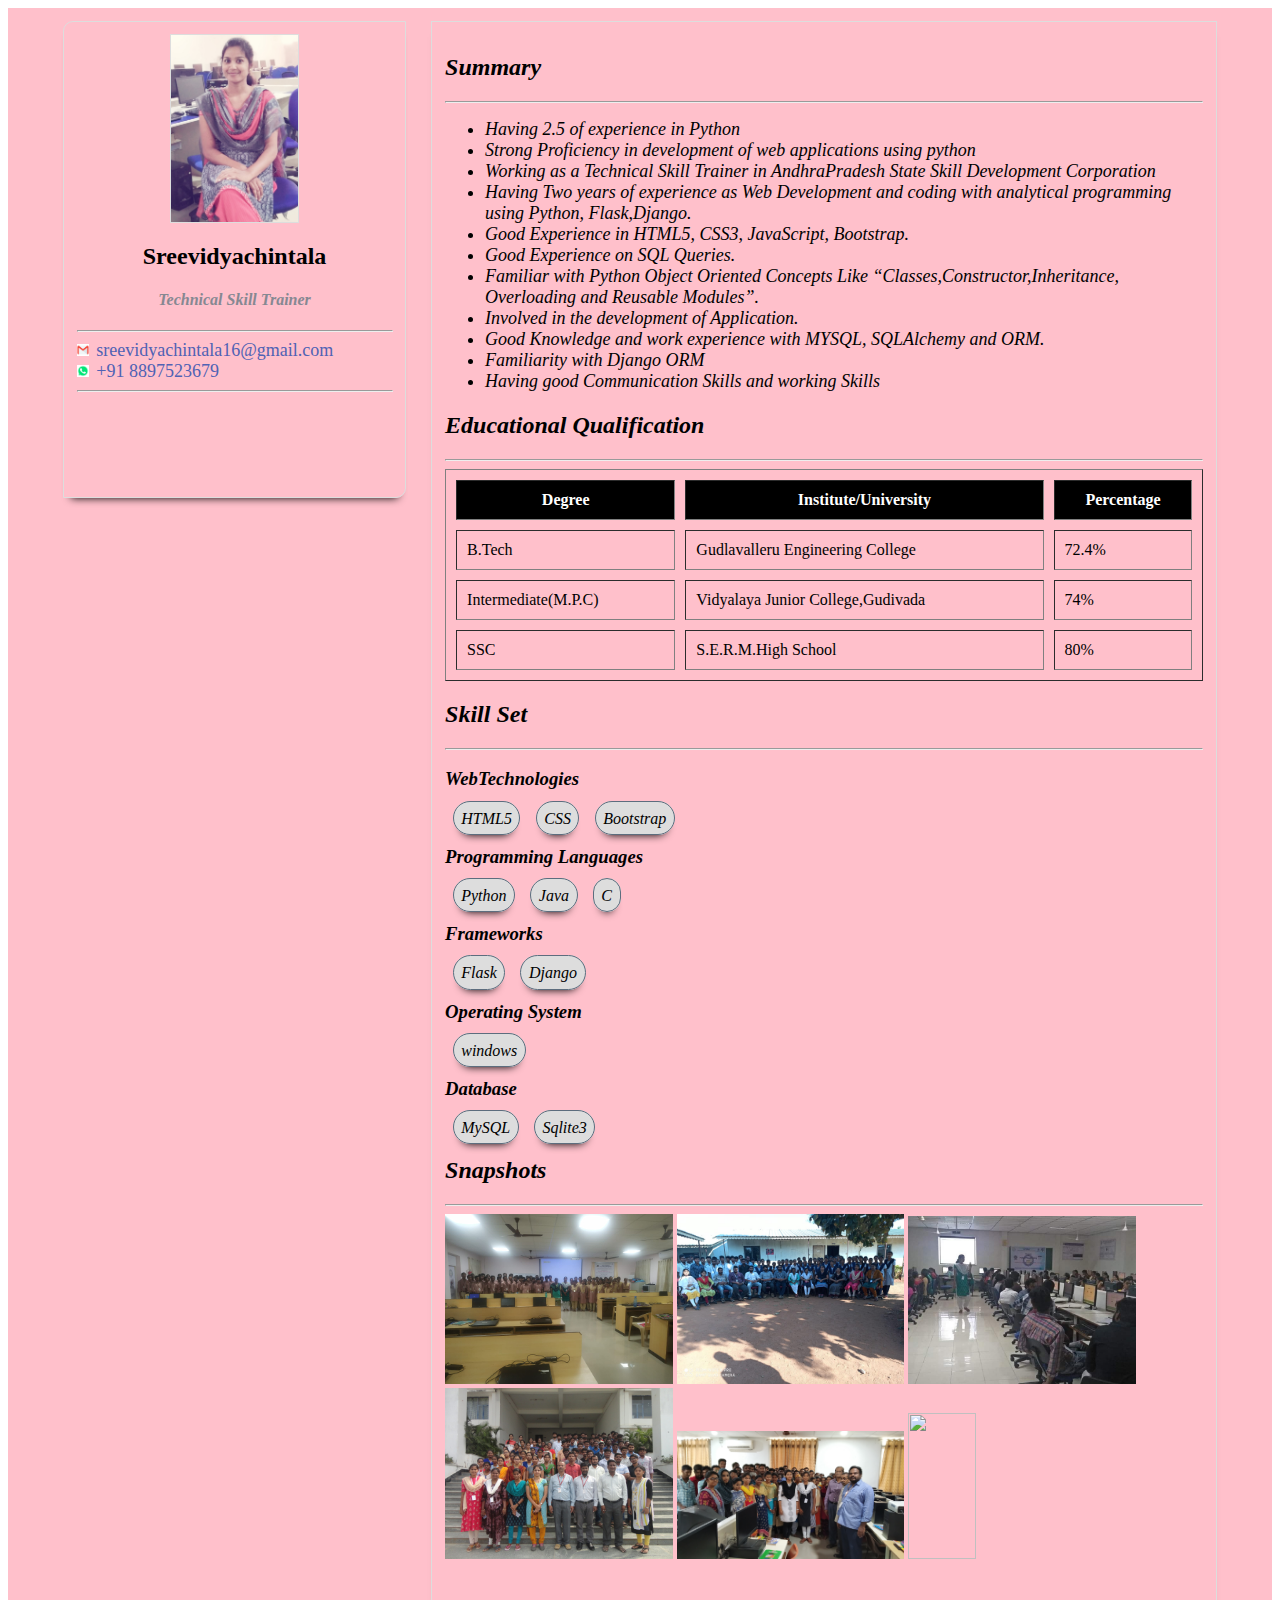
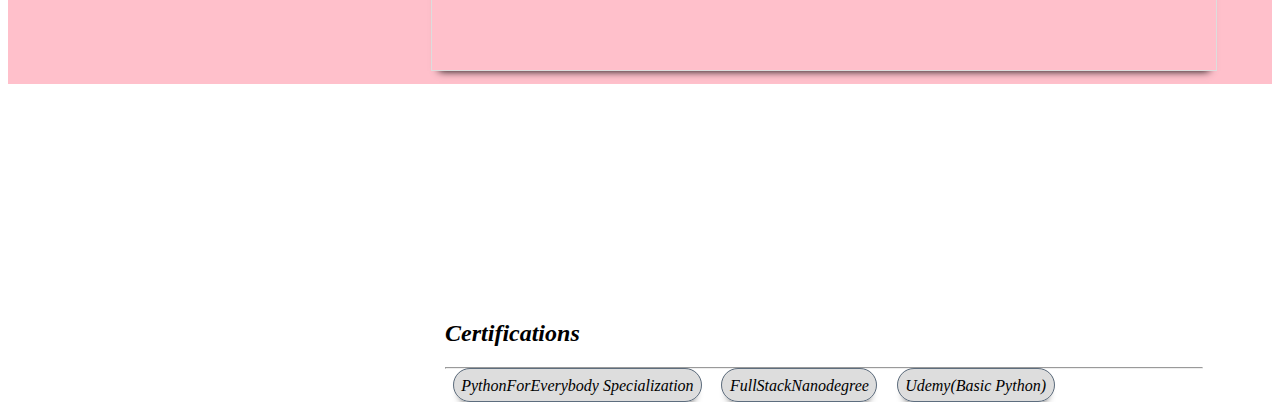
==== index.html @ bd4d66af "firstcommit" ====
<html lang="en">

<head>
	<title>My Profile</title>
	<!-- <meta name="viewport" content="width=device.width,initial.scale=1" /> -->
	<link rel="stylesheet" href="css/style.css" />
</head>
<body>
	<section class="parent">
		<article class="child">
			<img src="images/sam2.jpg" class="profile"/>
				<h2>Sreevidyachintala</h2>
				<h4 class="role">Technical Skill Trainer</h4><hr>
			<div class="contact">
				<img src="images/gmail.png" class="info"/>
				<a href="mailto:sreevidya.c@apssdc.in" class="link">sreevidyachintala16@gmail.com</a>
	  		 </div>
	   		 <div class="contact">
	    		<img src="images/whatsapp.png" class="info"/>
				<a href="tel:+91 8897523679" class="link">+91 8897523679</a>
			</div>

     		<hr>

      			<!-- <a href="facebook.com"><img src="img/icon/facebook.svg"/ class="socialicon"></a>
   				<a href="linkedin.com"><img src="img/icon/linkedin.svg"/ class="socialicon"></a>
  				<a href="github.com" ><img src="img/icon/github.svg"/ class="socialicon"></a>
  				<a href="twitter.com"><img src="img/icon/twitter.svg"/ class="socialicon"></a> -->
		</article>
		<!--<article class="child">
			   <img src="images/anu.jpg" class="profile"/>
		  		<h2>Archanaelisala</h2>
		  		<h4 class="role">Working as a Technical skill trainer in APSSDC</h4><hr>
		  	<div class="contact">
		  	<img src="images/gmail.png" class="info"/>
			<a href="mailto:archana.e@apssdc.in" class="link">archana.e@apssdc.in</a>
		</div>
		<div class="contact">
			<img src="images/whatsapp.png" class="info"/>
			<a href="tel:+91 8466852424" class="link">+91 8466852424</a>
		</div>
		<hr>
		<a href="facebook.com"><img src="img/icon/facebook.svg"/ class="socialicon"></a>
        <a href="linkedin.com"><img src="img/icon/linkedin.svg"/ class="socialicon"></a>
        <a href="github.com" ><img src="img/icon/github.svg"/ class="socialicon"></a>
        <a href="twitter.com"><img src="img/icon/twitter.svg"/ class="socialicon"></a>
		</article>-->
		<article class="child2">
			<h2>Summary</h2><hr>
			<ul>
				<li>Having 2.5 of experience in Python</li>
				<li>Strong Proficiency in development of web applications using python</li>
				<li>Working as a Technical Skill Trainer in AndhraPradesh State Skill Development Corporation </li>
				<li>Having Two years of experience as Web Development and coding with analytical programming using Python, Flask,Django.</li>
				<li>Good Experience in HTML5, CSS3, JavaScript, Bootstrap.</li>
				<li>Good Experience on SQL Queries.</li>
				<li>Familiar with Python Object Oriented Concepts Like “Classes,Constructor,Inheritance, Overloading and Reusable Modules”.
</li>
<li>Involved in the development of Application.</li>
<li>Good Knowledge and work experience with MYSQL, SQLAlchemy and ORM.</li>
<li>Familiarity with Django ORM</li>
				<li>Having good Communication Skills and working Skills</li>
			</ul>
			
			<h2>Educational Qualification</h2><hr>
			<div class="table.responsive">
			<table border="1"  cellpadding="10" cellspacing="10">

				<thead>
					<tr>
						<th >Degree</th>
						<th>Institute/University</th>
						<th>Percentage</th>
						
					</tr>

				</thead>
				<tbody>
					<tr>
						<td>B.Tech</td>
						<td>Gudlavalleru Engineering College</td>
						<td>72.4%</td>
					</tr>
					<tr>
						<td>Intermediate(M.P.C)</td>
						<td>Vidyalaya Junior College,Gudivada</td>
						<td>74%</td>
					</tr>
					<tr>
						<td>SSC</td>
						<td>S.E.R.M.High School</td>
						<td>80%</td>
					</tr>
				</tbody>
			</table>

	</div>
	<h2>Skill Set</h2><hr>
    
     <h3>WebTechnologies</h3>
     <span>HTML5</span><span>CSS</span><span>Bootstrap</span>

     <h3>Programming Languages</h3>
     <span>Python</span><span>Java</span><span>C</span>
     <h3>Frameworks</h3>
     <span>Flask</span><span>Django</span>
     <h3>Operating System</h3>
     <span>windows</span>
     <h3>Database</h3>
     <span>MySQL</span><span>Sqlite3</span>

     <h2>Snapshots</h2><hr>
     <img src="images/AANM.jpg" class="info1">
     <img src="images/IIIT.jpg" class="info1">
     <img src="images/lbrce.jpg" class="info1">
     <img src="images/vignans.jpg" class="info1">
     <img src="images/snap1.jpg" class="info1">
     <img src="images/snap2.jpg" class="info1">

     <h2>Certifications</h2><hr>
        <span>PythonForEverybody Specialization</span>
        <span>FullStackNanodegree</span>
        <span>Udemy(Basic Python)</span>

     
     
     
</article>
	
		
	</section>
	
</body>
</html>
---- css/style.css ----
.parent{
	display: flex;
	flex-direction: row;
	flex-wrap: wrap;
	justify-content: center;
	background-color: pink;
}

.child{
	width: 25%;
	border: 1px solid #ddd;
	padding: 1%;
	margin: 1%;
	text-align: center;
	box-shadow: 0px 8px 8px -8px #000;
	border-radius: 10px 0px;
	height: 450px;
}
.role{
	color: #868892;
	font-style: italic;
}
.profile{
	width: 40%;
	border: 1px solid #ddd;
	/*border-radius: 50%;*/
}

.link{
	margin: 1%;
	text-decoration: none;
	font-size: 18px;
	color: #5062b4;
}
.info{
	width: 4%;
}
.info1{
	width: 30%;
}
.contact{
	text-align: left;
}
.socialicon{
	width:10%;
}
.child2{
	width: 60%;
	margin: 1%;
	padding: 1%;
	font-style: italic;
	border:1px solid #ddd;
	box-shadow: 0px 8px 8px -8px #000;
	border-radius: 
}
ul li{
	font-size: 18px;
}
ul{
	list-style-type: disc; ;
}
table{
	width: 100%;
}
thead{
	background: #000;
	color: #fff;
	padding: 1%;
}
tbody tr:nth-child{
	background-color: #ddd;
}
.table.responsive{
	overflow-x: auto;

}
.child2 span{
	border-radius: 18px;
	background-color: #ddd;
	border:1px solid #5d6d7e;
	padding: 1%;
	margin: 1%;
	box-shadow: 0px 8px 8px -8px #000;
}
/*small scale device*/
@media only screen and (min-width: 320px) and (max-width: 480px){
	.child{
		width: 45%;
		border:1px solid #ddd;
		padding: 1%;
		margin: 1%;
		text-align: center;
		border-radius: 10px 0px;
	}
}
/*medium scale device*/
@media only screen and (min-width: 481px) and (max-width: 760px){
	.child{
		width: 45%;
		border:1px solid #ddd;
		padding: 1%;
		margin: 1%;
		text-align: center;
		box-shadow: 0px 8px 8px -8px #000;*/
		border-radius: 10px 0px;
	}
}
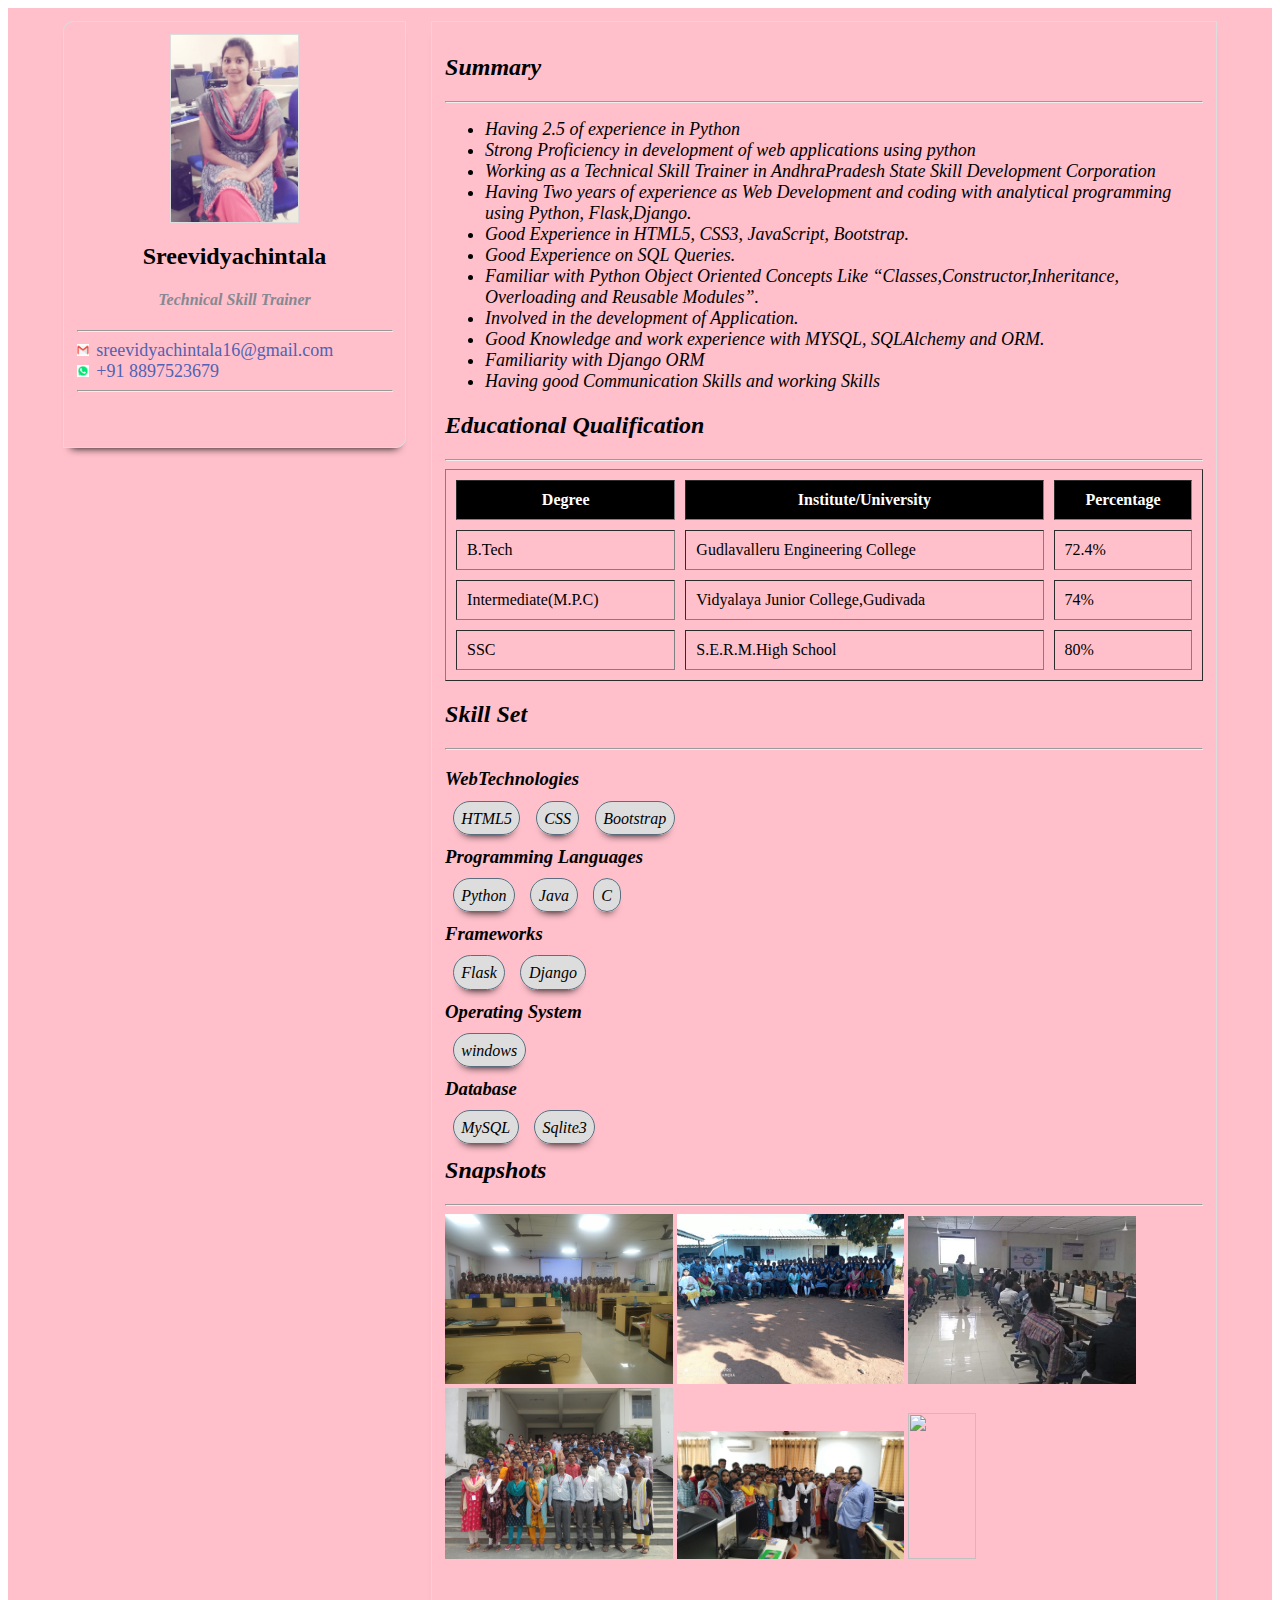
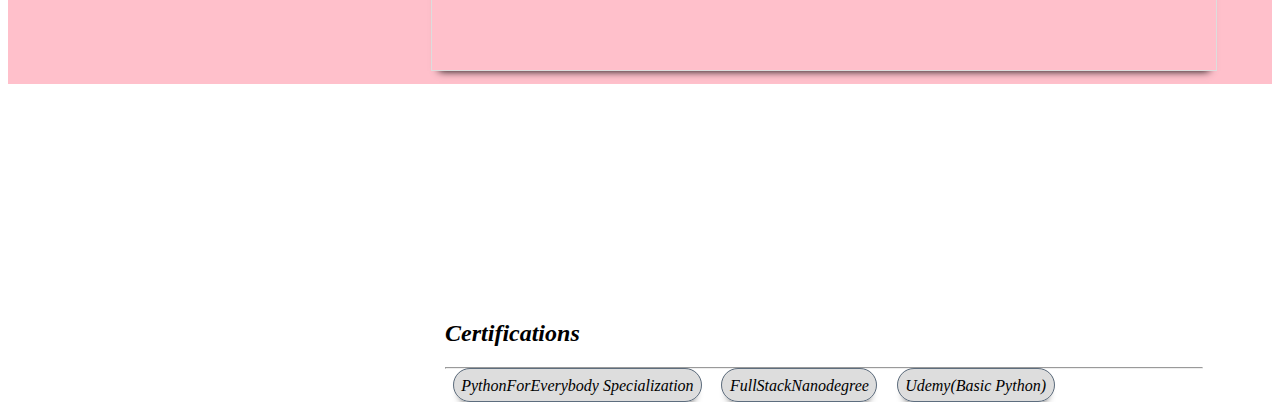
==== commit fa5d5534: "resume" ====
--- a/index.html
+++ b/index.html
@@ -2,7 +2,8 @@
 
 <head>
 	<title>My Profile</title>
-	<!-- <meta name="viewport" content="width=device.width,initial.scale=1" /> -->
+	<meta name="viewport" content="width=device-width,initial-scale=1.0">
+
 	<link rel="stylesheet" href="css/style.css" />
 </head>
 <body>
@@ -22,29 +23,9 @@
 
      		<hr>
 
-      			<!-- <a href="facebook.com"><img src="img/icon/facebook.svg"/ class="socialicon"></a>
-   				<a href="linkedin.com"><img src="img/icon/linkedin.svg"/ class="socialicon"></a>
-  				<a href="github.com" ><img src="img/icon/github.svg"/ class="socialicon"></a>
-  				<a href="twitter.com"><img src="img/icon/twitter.svg"/ class="socialicon"></a> -->
+
 		</article>
-		<!--<article class="child">
-			   <img src="images/anu.jpg" class="profile"/>
-		  		<h2>Archanaelisala</h2>
-		  		<h4 class="role">Working as a Technical skill trainer in APSSDC</h4><hr>
-		  	<div class="contact">
-		  	<img src="images/gmail.png" class="info"/>
-			<a href="mailto:archana.e@apssdc.in" class="link">archana.e@apssdc.in</a>
-		</div>
-		<div class="contact">
-			<img src="images/whatsapp.png" class="info"/>
-			<a href="tel:+91 8466852424" class="link">+91 8466852424</a>
-		</div>
-		<hr>
-		<a href="facebook.com"><img src="img/icon/facebook.svg"/ class="socialicon"></a>
-        <a href="linkedin.com"><img src="img/icon/linkedin.svg"/ class="socialicon"></a>
-        <a href="github.com" ><img src="img/icon/github.svg"/ class="socialicon"></a>
-        <a href="twitter.com"><img src="img/icon/twitter.svg"/ class="socialicon"></a>
-		</article>-->
+		
 		<article class="child2">
 			<h2>Summary</h2><hr>
 			<ul>
--- a/css/style.css
+++ b/css/style.css
@@ -14,7 +14,7 @@
 	text-align: center;
 	box-shadow: 0px 8px 8px -8px #000;
 	border-radius: 10px 0px;
-	height: 450px;
+	height: 400px;
 }
 .role{
 	color: #868892;
@@ -84,24 +84,46 @@
 }
 /*small scale device*/
 @media only screen and (min-width: 320px) and (max-width: 480px){
+
 	.child{
-		width: 45%;
+		width: 90%;
+		border:1px solid #ddd;
+		padding: 1%;
+		margin: 1%;
+		text-align: center;
+		box-shadow: 0px 8px 8px -8px #000;
+		border-radius: 10px 0px;
+		height: 480px;
+	}
+	.child2{
+	width: 90%;
+	margin: 1%;
+	padding: 1%;
+	font-style: italic;
+	border:1px solid #ddd;
+	box-shadow: 0px 8px 8px -8px #000;
+	 
+}
+}
+/*medium scale device*/
+@media only screen and (min-width: 481px) and (max-width: 768px){
+	.child{
+		width: 90%;
 		border:1px solid #ddd;
 		padding: 1%;
 		margin: 1%;
 		text-align: center;
 		border-radius: 10px 0px;
+		box-shadow: 0px 8px 8px -8px #000;
+		height: 550px;
 	}
+	.child2{
+	width: 90%;
+	margin: 1%;
+	padding: 1%;
+	font-style: italic;
+	border:1px solid #ddd;
+	box-shadow: 0px 8px 8px -8px #000;
+	 
 }
-/*medium scale device*/
-@media only screen and (min-width: 481px) and (max-width: 760px){
-	.child{
-		width: 45%;
-		border:1px solid #ddd;
-		padding: 1%;
-		margin: 1%;
-		text-align: center;
-		box-shadow: 0px 8px 8px -8px #000;*/
-		border-radius: 10px 0px;
-	}
 }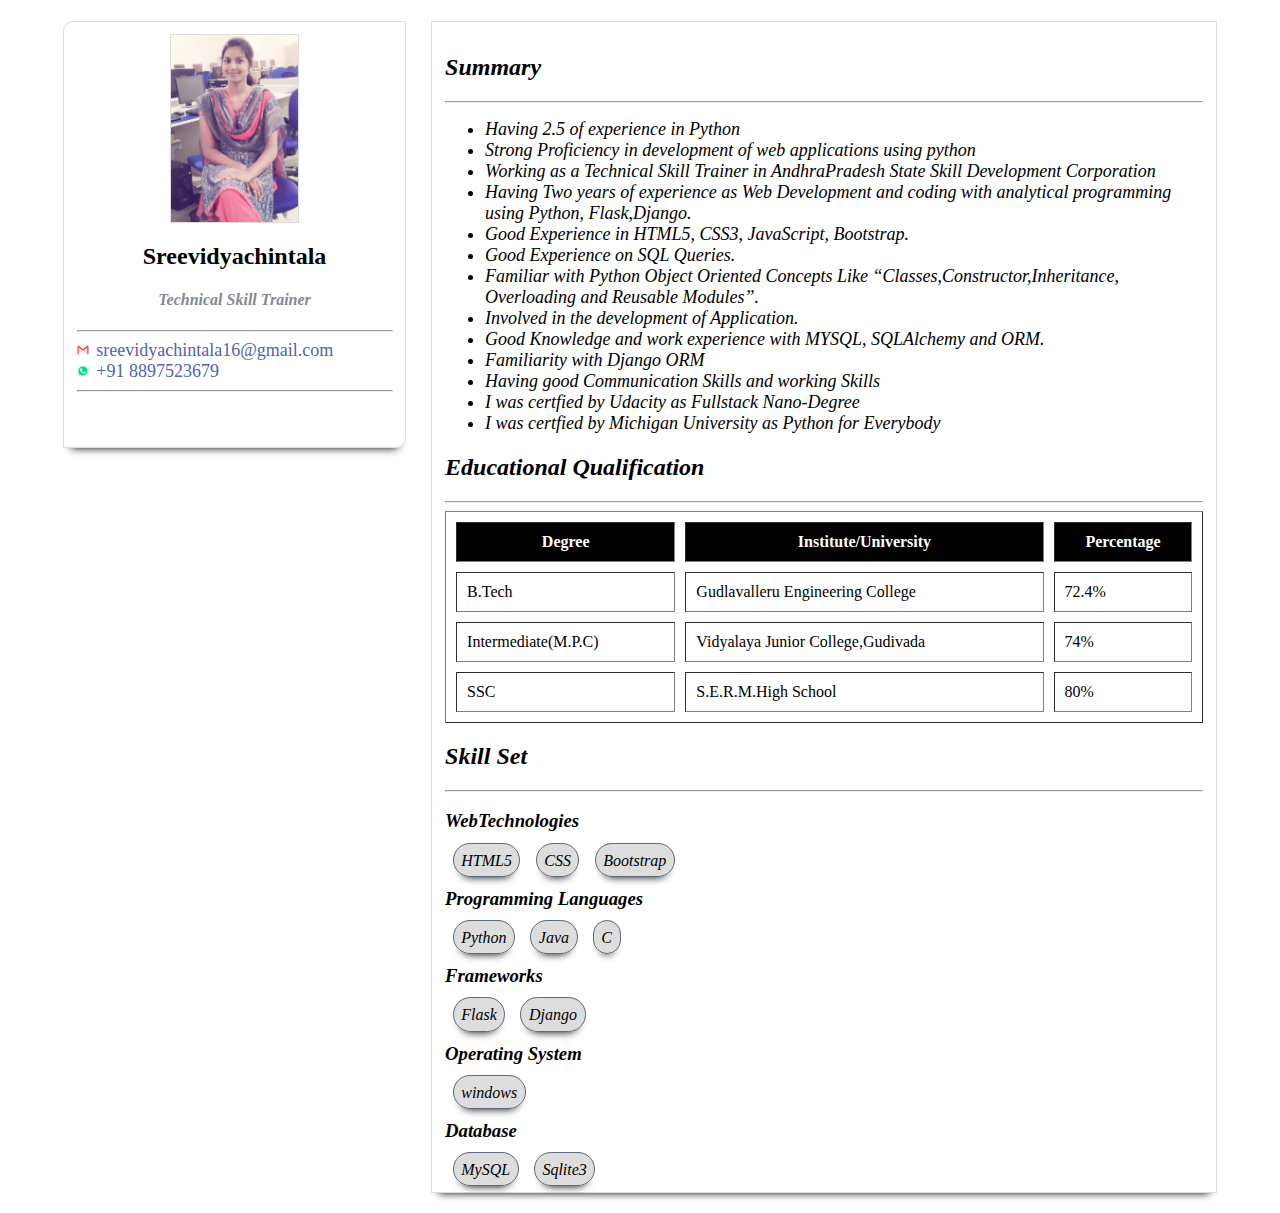
==== commit 55ba5412: "resume" ====
--- a/index.html
+++ b/index.html
@@ -36,16 +36,19 @@
 				<li>Good Experience in HTML5, CSS3, JavaScript, Bootstrap.</li>
 				<li>Good Experience on SQL Queries.</li>
 				<li>Familiar with Python Object Oriented Concepts Like “Classes,Constructor,Inheritance, Overloading and Reusable Modules”.
-</li>
-<li>Involved in the development of Application.</li>
-<li>Good Knowledge and work experience with MYSQL, SQLAlchemy and ORM.</li>
-<li>Familiarity with Django ORM</li>
+				</li>
+				<li>Involved in the development of Application.</li>
+				<li>Good Knowledge and work experience with MYSQL, SQLAlchemy and ORM.</li>
+				<li>Familiarity with Django ORM</li>
 				<li>Having good Communication Skills and working Skills</li>
+				<li>I was certfied by Udacity as Fullstack Nano-Degree</li>
+<li>I was certfied by Michigan University as Python for Everybody </li>
+
 			</ul>
 			
 			<h2>Educational Qualification</h2><hr>
-			<div class="table.responsive">
-			<table border="1"  cellpadding="10" cellspacing="10">
+			<div class="edu">
+			<table border="1"  cellpadding="10" cellspacing="10" style="overflow-x:auto;">
 
 				<thead>
 					<tr>
@@ -75,7 +78,9 @@
 				</tbody>
 			</table>
 
-	</div>
+ 
+			
+		</div>
 	<h2>Skill Set</h2><hr>
     
      <h3>WebTechnologies</h3>
@@ -90,18 +95,9 @@
      <h3>Database</h3>
      <span>MySQL</span><span>Sqlite3</span>
 
-     <h2>Snapshots</h2><hr>
-     <img src="images/AANM.jpg" class="info1">
-     <img src="images/IIIT.jpg" class="info1">
-     <img src="images/lbrce.jpg" class="info1">
-     <img src="images/vignans.jpg" class="info1">
-     <img src="images/snap1.jpg" class="info1">
-     <img src="images/snap2.jpg" class="info1">
+     
 
-     <h2>Certifications</h2><hr>
-        <span>PythonForEverybody Specialization</span>
-        <span>FullStackNanodegree</span>
-        <span>Udemy(Basic Python)</span>
+     
 
      
      
--- a/css/style.css
+++ b/css/style.css
@@ -3,7 +3,7 @@
 	flex-direction: row;
 	flex-wrap: wrap;
 	justify-content: center;
-	background-color: pink;
+	/*background-color: pink;*/
 }
 
 .child{
@@ -70,10 +70,13 @@
 tbody tr:nth-child{
 	background-color: #ddd;
 }
-.table.responsive{
+.edu{
 	overflow-x: auto;
 
 }
+/*.edu{
+	font-size: 18px;
+}*/
 .child2 span{
 	border-radius: 18px;
 	background-color: #ddd;
@@ -84,7 +87,7 @@
 }
 /*small scale device*/
 @media only screen and (min-width: 320px) and (max-width: 480px){
-
+	
 	.child{
 		width: 90%;
 		border:1px solid #ddd;
@@ -94,6 +97,7 @@
 		box-shadow: 0px 8px 8px -8px #000;
 		border-radius: 10px 0px;
 		height: 480px;
+
 	}
 	.child2{
 	width: 90%;
@@ -108,7 +112,7 @@
 /*medium scale device*/
 @media only screen and (min-width: 481px) and (max-width: 768px){
 	.child{
-		width: 90%;
+		width: 80%;
 		border:1px solid #ddd;
 		padding: 1%;
 		margin: 1%;
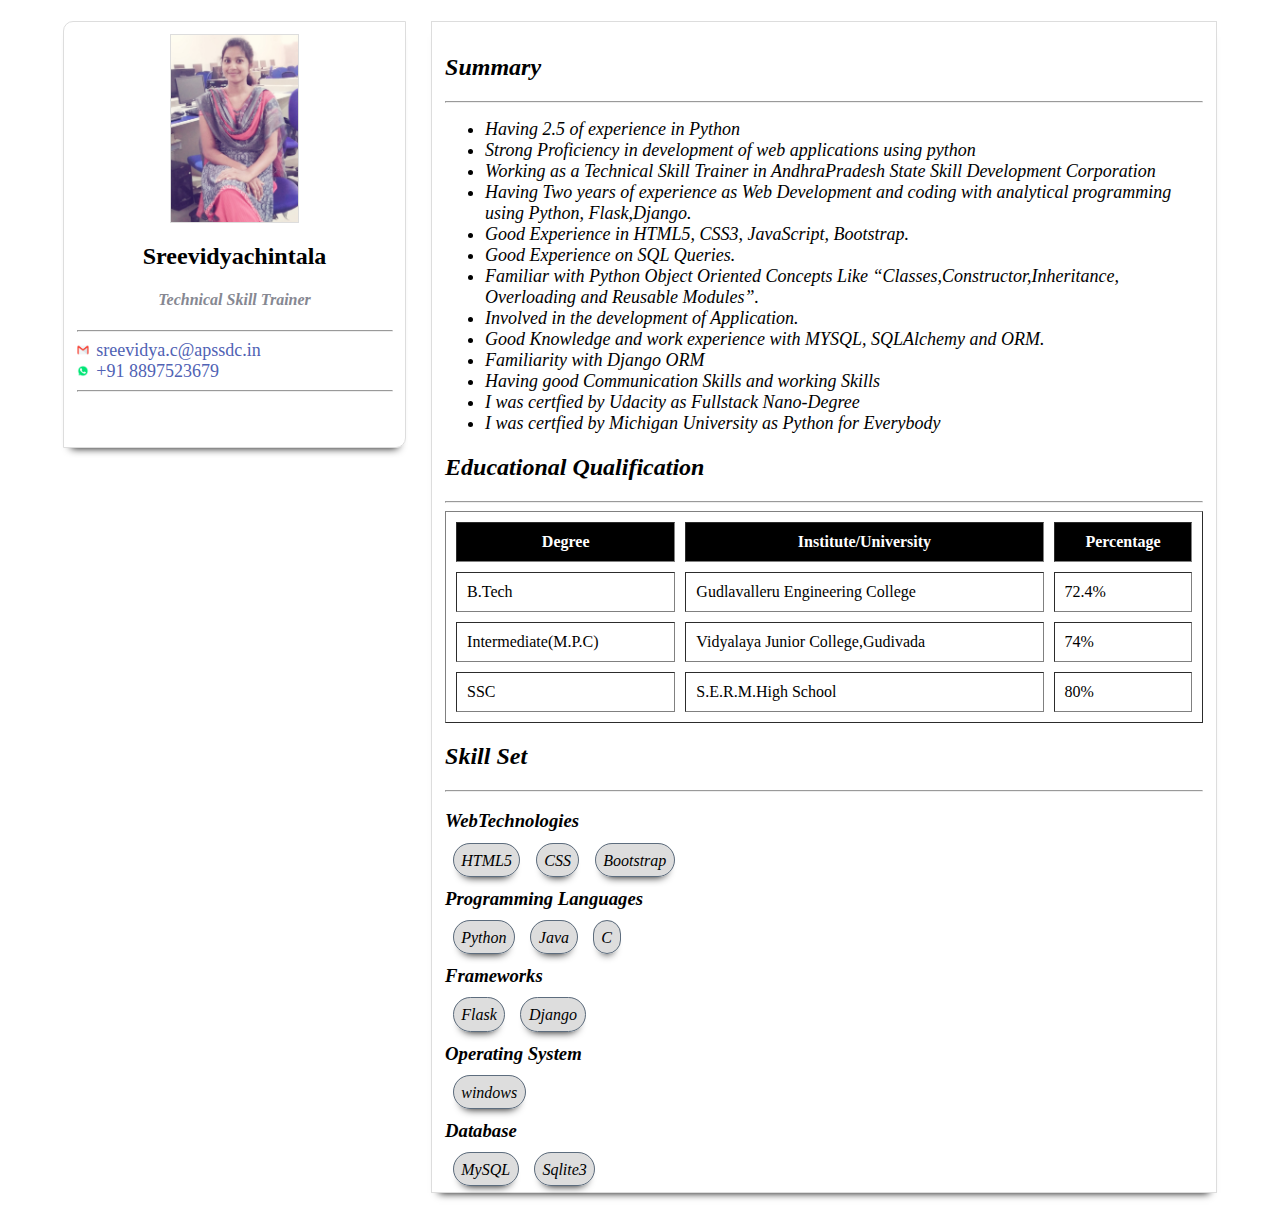
==== commit 834bb752: "resume commit" ====
--- a/index.html
+++ b/index.html
@@ -14,7 +14,7 @@
 				<h4 class="role">Technical Skill Trainer</h4><hr>
 			<div class="contact">
 				<img src="images/gmail.png" class="info"/>
-				<a href="mailto:sreevidya.c@apssdc.in" class="link">sreevidyachintala16@gmail.com</a>
+				<a href="mailto:sreevidya.c@apssdc.in" class="link">sreevidya.c@apssdc.in</a>
 	  		 </div>
 	   		 <div class="contact">
 	    		<img src="images/whatsapp.png" class="info"/>
